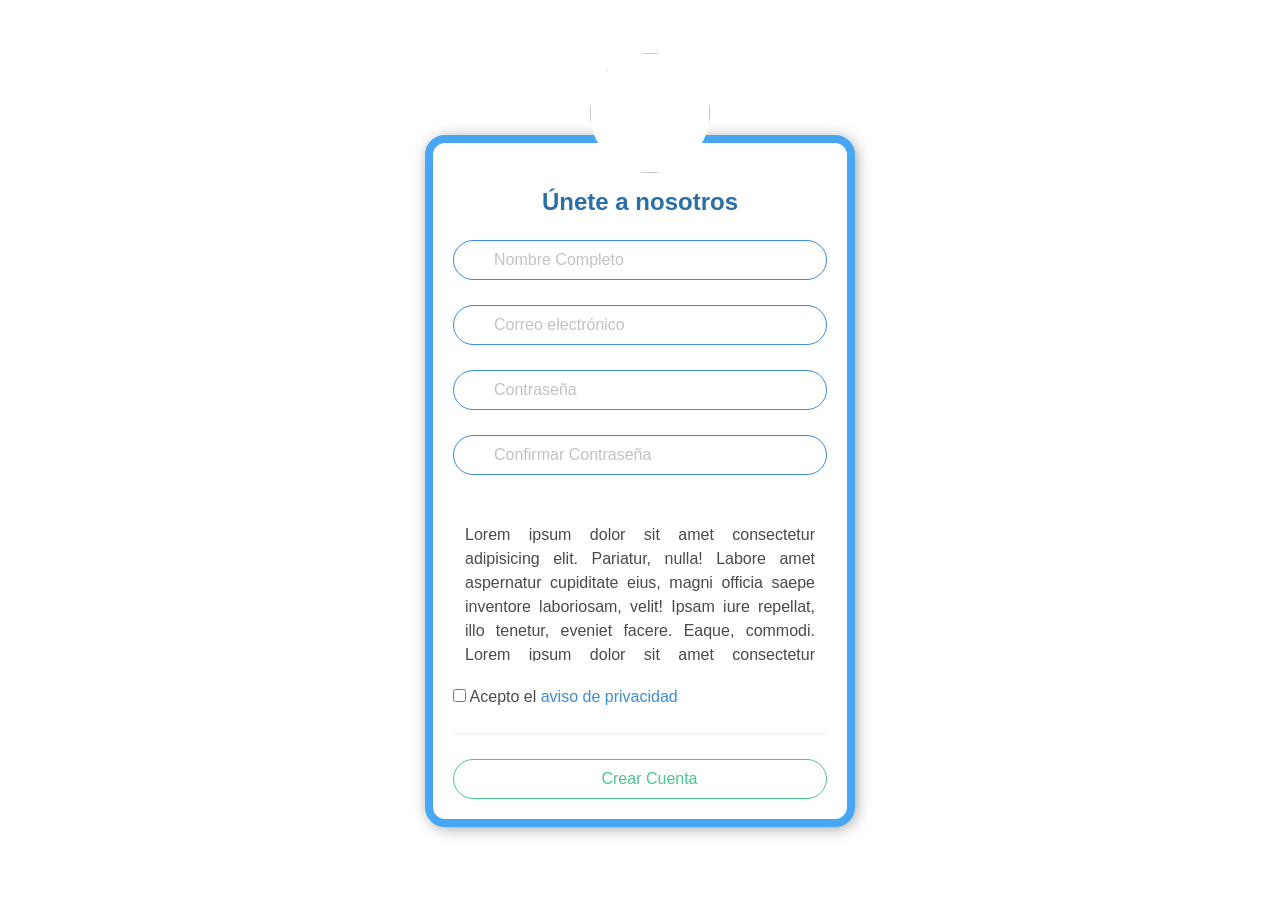
==== signin/index.html @ 14d04981 "prueba conexion" ====
<!DOCTYPE html>
<html>
<head>
	<meta charset="UTF-8">
  	<meta name="viewport" content="width=device-width, initial-scale=1.0">
	<title>Login</title>
	<link rel="icon" type="image/x-icon" href="https://raw.githubusercontent.com/soraxurix/GDLREADER/main/GDLREADER/app/src/main/res/drawable/logo.png">	
	
	<!-- BULMA FRAMEWORK -->
	<link rel="stylesheet" href="../librerias/bulma/css/bulma.min.css">
	<!-- FRAMEWORK ANIMACIONES -->
	<link rel="stylesheet" href="https://cdnjs.cloudflare.com/ajax/libs/animate.css/4.1.1/animate.min.css" />		
	<!-- FONT AWESOME -->
	<script src="https://kit.fontawesome.com/cb918a26fb.js" crossorigin="anonymous"></script>
	

	<link rel="stylesheet" href="../style.css">
	
</head>
<body>
	
	<!-- Cuadro del login -->
	<div class="container form">
		<img src="https://raw.githubusercontent.com/soraxurix/GDLREADER/main/GDLREADER/app/src/main/res/drawable/logo.png" class="avatar">
		<!-- Titulo -->
		<p class="title is-4 has-text-info-dark has-text-center has-text-centered">Únete a nosotros</p>
		
		<div class="notification is-danger has-text-centered is-hidden" id="notificacion"></div>

		<form id='form_login'>
			<!-- Input para el correo electronico -->
			<div class="field">
			  <p class="control has-icons-left">
			    <input class="input is-rounded is-info has-text-info" type="text" placeholder="Nombre Completo" name="nombre">
			    <span class="icon is-small is-left">
			      <i class="fas fa-user-circle has-text-info"></i>
			    </span>
			  </p>
			</div>
			<!-- Input para el correo electronico -->
			<div class="field">
			  <p class="control has-icons-left">
			    <input class="input is-rounded is-info has-text-info" type="email" placeholder="Correo electrónico" name="email">
			    <span class="icon is-small is-left">
			      <i class="fas fa-envelope has-text-info" ></i>
			    </span>
			  </p>
			</div>
			<!-- Input para el correo electronico -->
			<div class="field">
			  <p class="control has-icons-left">
			    <input class="input is-rounded is-info has-text-info" type="password" placeholder="Contraseña" name="pass">
			    <span class="icon is-small is-left">
			      <i class="fas fa-lock  has-text-info"></i>
			    </span>
			  </p>
			</div>
			<div class="field">
			  <p class="control has-icons-left">
			    <input class="input is-rounded is-info has-text-info" type="password" placeholder="Confirmar Contraseña" name="passC">
			    <span class="icon is-small is-left">
			      <i class="fas fa-lock  has-text-info"></i>
			    </span>
			  </p>
			</div>
			<br>
			<div style="width:100%; height:150px; overflow: auto; padding: 12px;" class="has-text-justified">
			  Lorem ipsum dolor sit amet consectetur adipisicing elit. Pariatur, nulla! Labore amet aspernatur cupiditate eius, magni officia saepe inventore laboriosam, velit! Ipsam iure repellat, illo tenetur, eveniet facere. Eaque, commodi. Lorem ipsum dolor sit amet consectetur adipisicing, elit. At facere omnis repellendus quia dolorum aliquam neque ex accusantium itaque architecto, perspiciatis ipsam veritatis commodi! Quaerat at enim veniam a, perspiciatis.
			</div>
			<br>
			<label class="checkbox">
				<input type="checkbox"> Acepto el <span class="has-text-info">aviso de privacidad</span>
			</label>
		</form>

		<hr >

		<div class="buttons">
			<button class="button is-success is-outlined is-rounded is-fullwidth" id="button-signin">
				<span class="icon is-small" id="icono-button"><i class="fas fa-pen"></i></span> 
				<span>Crear Cuenta</span>
			</button>
			
		</div>
	</div>
	
	<script src="script_login.js"></script>
</body>
</html>
---- style.css ----
.form {
  margin-top: 135px;
  width: 430px;
  background: #fff;
  position: relative;
  padding: 20px;
  box-shadow: 2px 2px 17px -4px rgba(0,0,0,0.58);
  border-radius: 20px;
  border: 8px;
  border-style: solid;
  border-color: #48A6F4
}

.form .avatar {
  /*box-shadow: -1px 9px 12px -5px #000000;*/
  width: 120px;
  height: 120px;
  border-radius: 50%;

  position: absolute;
  top: -90px;
  left: calc(50% - 50px);
  
  background: #fff;

}
.form p{
	margin-top: 25px;
}


@media screen and (max-width: 430px) {
  .form {
    width: 90%;
  }
}
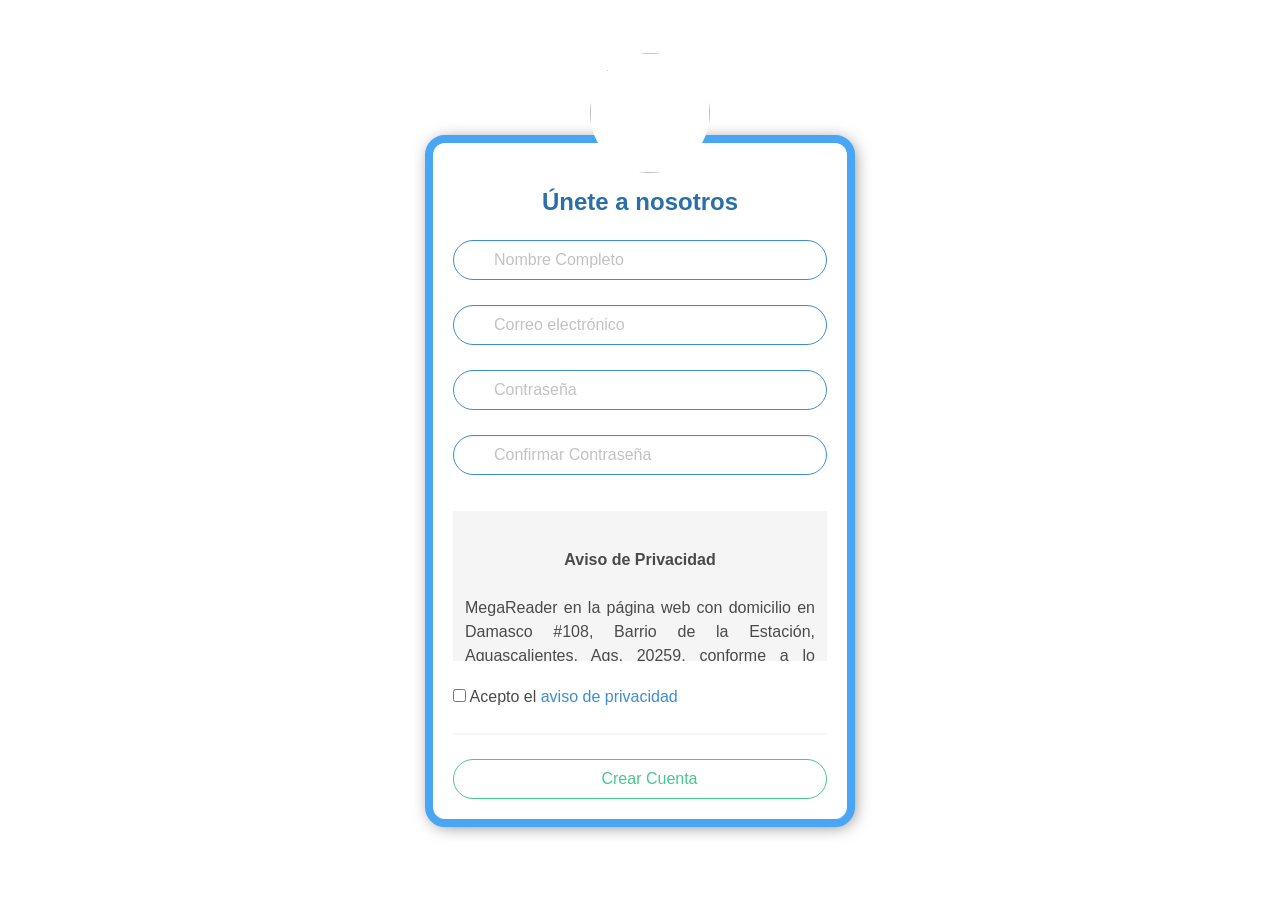
==== commit a75ad684: "agregando aviso" ====
--- a/signin/index.html
+++ b/signin/index.html
@@ -64,8 +64,35 @@
 			  </p>
 			</div>
 			<br>
-			<div style="width:100%; height:150px; overflow: auto; padding: 12px;" class="has-text-justified">
-			  Lorem ipsum dolor sit amet consectetur adipisicing elit. Pariatur, nulla! Labore amet aspernatur cupiditate eius, magni officia saepe inventore laboriosam, velit! Ipsam iure repellat, illo tenetur, eveniet facere. Eaque, commodi. Lorem ipsum dolor sit amet consectetur adipisicing, elit. At facere omnis repellendus quia dolorum aliquam neque ex accusantium itaque architecto, perspiciatis ipsam veritatis commodi! Quaerat at enim veniam a, perspiciatis.
+			<div style="width:100%; height:150px; overflow: auto; padding: 12px;" class="has-text-justified has-background-light">
+			 	<p class="has-text-centered has-text-weight-bold">Aviso de Privacidad </p><br>
+				MegaReader en la página web con domicilio en Damasco #108, Barrio de la Estación, Aguascalientes, Ags, 20259, conforme a lo establecido en la Ley Federal de Protección de Datos en Posesión de Particulares, pone a disposición de nuestros alumnos, profesores y empleados nuestro Aviso de Privacidad. <br>
+				<br>
+				Los datos personales que nos proporciona son utilizados estrictamente en la realización de funciones propias de nuestra empresa y por ningún motivo serán transferidos a terceros. <br>
+
+				A nuestros clientes les solicitamos los siguientes datos personales: <br>
+				<br>
+				I.	Nombre, teléfono, correo electrónico y domicilio para facilitar el proceso de contratación de nuestro servicio y/o compra y renta de nuestros libros. <br>
+				<br>
+				II.	Datos financieros como número de tarjeta de débito o crédito, nombre del titular, nombre de la institución bancaria, fecha de vencimiento y código de seguridad para efectuar los pagos de contratación y/o compras correspondientes. <br>
+				<br>
+				III.	Las transacciones serán hechas a través de Openpay. <br>
+				<br>
+				IV.	Se compromete a realizar el correcto uso de la información proporcionada, así misma esta también se acoplará a las leyes puestas por nuestro proveedor de la nube en este caso <span class="has-text-info">Microsoft Azure.</span><br>
+				<br>
+				V.	Permitir al usuario ejercer sus derechos de acceso, rectificación, cancelación u oposición por medio del correo electronico <span class='has-text-primary'> uripabcloud@gmail.com.</span> <br>
+				<br>
+				VI.	Los datos aun que sean de México o no, de igual manera serán registrados en la sede de <span class="has-text-info"> Microsoft Azure.</span> <br>
+				<br>
+				A nuestros proveedores solicitamos los siguientes datos personales:<br>
+				<br>
+				I.	Nombre, teléfono, correo electrónico, domicilio, fecha y lugar de nacimiento. <br>
+				<br>
+				II.	Antecedentes laborales, puesto, sueldo y motivo de terminación laboral en los últimos cinco empleos. <br>
+				<br>
+				En caso de realizar modificaciones al presente Aviso de Privacidad, le informaremos mediante correo electrónico, nuestro sitio web oficial, medios impresos y nuestros operadores telefónicos. <br>
+				<br>
+
 			</div>
 			<br>
 			<label class="checkbox">
